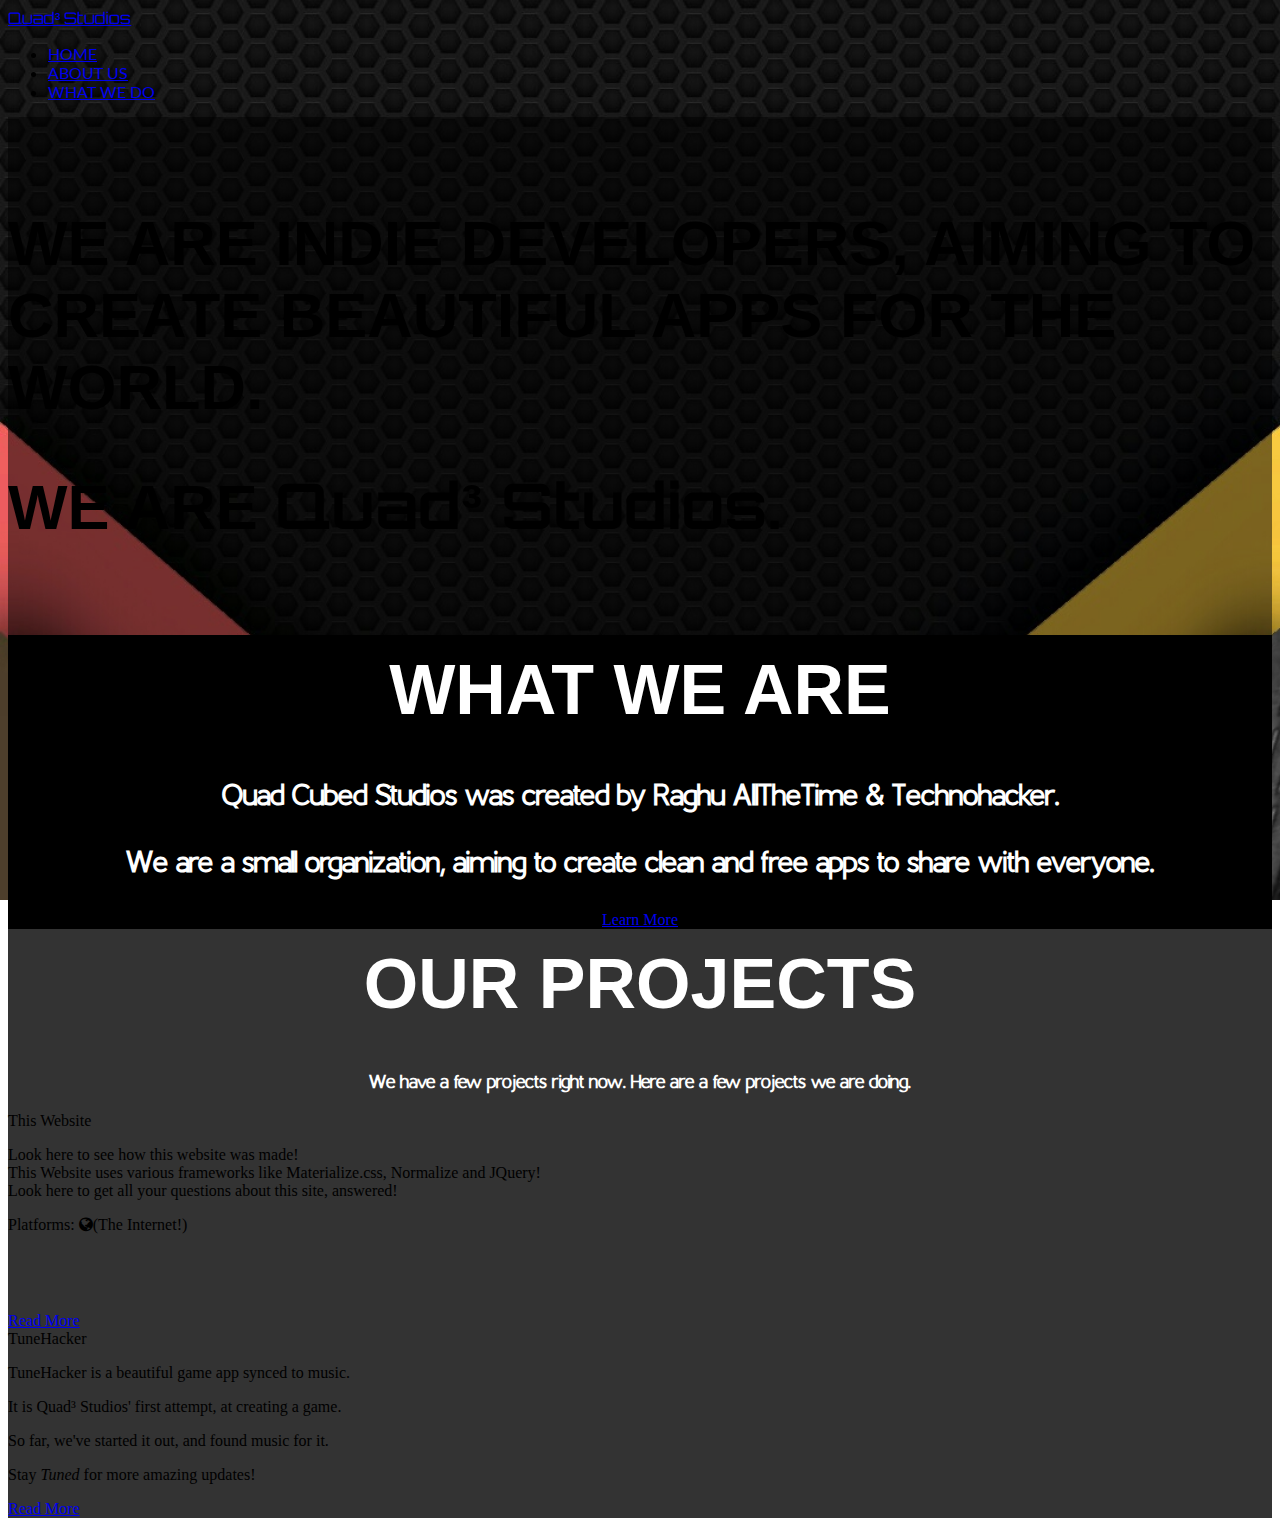
==== index.html @ 080ba484 "More Change to dark theme" ====
<!DOCTYPE html>
<html>
<head lang="en">
    <meta charset="UTF-8">
    <title>Quad³ Studios</title>

    <!-- Font Awesome Icons, for amazing icons, yeah. -->
    <link href="font/font-awesome-4.3.0/css/font-awesome.css" rel="stylesheet" type="text/css">

    <!-- Obviously, the most amazing of all JS Libraries, JQuery! (Ok Node.js is also good, but still..) -->
    <script src="js/jquery-1.11.3.js"></script>

    <!-- Materialize, one of the most amazing frameworks I've seen around. -->
    <!-- materializecss.org -->
    <link href="css/materialize.css" type="text/css" rel="stylesheet">
    <script src="js/materialize.js"></script>

    <!-- Google Web fonts -->
    <link href='http://fonts.googleapis.com/css?family=Orbitron:500' rel='stylesheet' type='text/css'>
    <link href='http://fonts.googleapis.com/css?family=Lato:400,700' rel='stylesheet' type='text/css'>

    <!-- Custom CSS (vanilla just 'cause) -->
    <link href="css/style.css" type="text/css" rel="stylesheet">
</head>
<body background="img/BodyBg.jpg">

<!-- Navbar for nice navigation -->
<div class="navbar-fixed">
    <nav class="grey darken-4">
        <div class="nav-wrapper">
            <a href="#" class="brand-logo center">Quad³ Studios</a>
            <ul id="nav-mobile" class="left hide-on-med-and-down">
                <li><a href="#">Home</a></li>
                <li><a href="#">About Us</a></li>
                <li><a href="#">What we do</a></li>
            </ul>
        </div>
    </nav>
</div>

<!-- Huge Jumbotron -->
<div class="jumbotron teal-text darken-2">
    <div class="container">
        <h1>WE ARE INDIE DEVELOPERS, AIMING TO CREATE BEAUTIFUL APPS FOR THE WORLD.</h1>
        <h1>WE ARE <span>Quad³ Studios.</span></h1>
    </div>
</div>

<!-- What we are -->
<div class="row what-we-are">
    <div class="container">
        <h1>WHAT WE ARE</h1>
        <h3>Quad Cubed Studios was created by Raghu AllTheTime & Technohacker.</h3>
        <h3>We are a small organization, aiming to create clean and free apps to share with everyone.</h3>
        <a class="waves-effect waves-light btn grey darken-4" role="button" href="#">Learn More</a>
    </div>
</div>

<div class="row projects">
    <h1>OUR PROJECTS</h1>
    <h3>We have a few projects right now. Here are a few projects we are doing.</h3>

    <div class="row">
        <div class="col s12 m4">
            <div class="card small grey darken-4">
                <div class="card-content white-text">
                    <span class="card-title">This Website</span>
                    <p>Look here to see how this website was made!<br>
                        This Website uses various frameworks like Materialize.css, Normalize and
                        JQuery!<br>
                        Look here to get all your questions about this site, answered!</p>
                    <p>Platforms: <i class="fa fa-globe"></i>(The Internet!)</p>
                </div>
                <div class="card-action">
                    <a href="#">Read More</a>
                </div>
            </div>
        </div>
        <div class="col s12 m4">
            <div class="card grey darken-4">
                <div class="card-content white-text">
                    <span class="card-title">TuneHacker</span>
                    <p>TuneHacker is a beautiful game app synced to music.</p>
                    <p>It is Quad³ Studios' first attempt, at creating a game.</p>
                    <p>So far, we've started it out, and found music for it.</p>
                    <p>Stay <i> Tuned </i> for more amazing updates!</p>
                </div>
                <div class="card-action">
                    <a href="#">Read More</a>
                </div>
            </div>
        </div>
    </div>
</div>
</body>
</html>
---- css/style.css ----
/*font-faces!!*/
@font-face {
    font-family: "Moon Bold";
    src: url("../font/Moon%20Bold.otf") format("opentype");
}

@font-face {
    font-family: "Moon Light";
    src: url("../font/Moon%20Light.otf") format("opentype");
}

@font-face {
    font-family: "Borg";
    src: url("../font/Borg.ttf") format("truetype");
}

@font-face {
    font-family: "Berlin";
    src: url("../font/Berlin.ttf") format("truetype");
}

@font-face {
    font-family: "Berlin Bold";
    src: url("../font/Berlin%20Bold.ttf") format("truetype");
}

@font-face {
    font-family: "Berlin Italic";
    src: url("../font/Berlin%20-%20Italic.ttf") format("truetype");
}

@font-face {
    font-family: "Berlin X Bold";
    src: url("../font/Berlin%20X-Bold.ttf") format("truetype");
}

body {
    background-image: url("../img/BodyBg.jpg");
    background-size: cover;
    -moz-background-size: cover;
    -o-background-size: cover;
    -webkit-background-size: cover;
    background-attachment: fixed;
}

.navbar {
    margin-bottom: 0px;
}

.navbar-brand {
    font-family: 'Orbitron', sans-serif;
}

.navbar li {
    text-transform: uppercase;
    font-family: 'Lato', sans-serif;
}

.what-we-are {
    background-color: rgb(0,0,0);
    -ms-filter:progid:DXImageTransform.Microsoft.gradient(startColorstr=#66000000,endColorstr=#66000000);/*IE fix */
    filter:progid:DXImageTransform.Microsoft.gradient(startColorstr=#66000000,endColorstr=#66000000);
    text-align: center;
    align-items: center;
    color: #fff;
    width: 100%;
    margin-bottom: 0px;
}

.what-we-are h1 {
    font-family: "Borg", sans-serif;
    font-size: 70px;
}

.what-we-are h3 {
    font-family: "Berlin", sans-serif;
    font-size: 30px;
}

.button {
    font-family: "Lato", sans-serif;
    font-size: 15px;
    text-transform: uppercase;
    display: block;
    -ms-filter:progid:DXImageTransform.Microsoft.gradient(startColorstr=#66ffffff,endColorstr=#66ffffff);/*IE fix */
    filter:progid:DXImageTransform.Microsoft.gradient(startColorstr=#66ffffff,endColorstr=#66ffffff);
    background-color: rgba(255,255,255,0.4);
    text-align: center;
    align-self: center;
    color: #000;
    border: 5px solid #000;
    border-radius: 10px;
    height: 50px;
    width: 15%;
    margin-left: 43%;
    margin-bottom: 2%;
    transition: all .2s cubic-bezier(.77, .4, .19, .52);
    -moz-transition: all .2s cubic-bezier(.77, .4, .19, .52);
    -webkit-transition: all .2s cubic-bezier(.77, .4, .19, .52);
    text-decoration: none;
    padding-top:10px;
}

.button:hover {
    -ms-filter:progid:DXImageTransform.Microsoft.gradient(startColorstr=#66ffffff,endColorstr=#66ffffff);/*IE fix */
    filter:progid:DXImageTransform.Microsoft.gradient(startColorstr=#66ffffff,endColorstr=#66ffffff);
    background-color: rgba(255,255,255,0.8);
    text-decoration: none;
    color: #000;
}

.button:focus {
    text-decoration: none;
    color: #000;
}

.navbar-brand img {
    width: 20px;
    height: 20px;
}

.projects {
    background-color: rgba(0, 0, 0, 0.8);
    -ms-filter:progid:DXImageTransform.Microsoft.gradient(startColorstr=#66ffffff,endColorstr=#66ffffff);/*IE fix */
    filter:progid:DXImageTransform.Microsoft.gradient(startColorstr=#66ffffff,endColorstr=#66ffffff);
}

.projects h1 {
    text-align: center;
    font-family: "Borg", sans-serif;
    font-size: 70px;
    color: white;
}

.projects h3, h4 {
    text-align: center;
    font-family: "Berlin", sans-serif;
    color: white;
}

.projects h2 {
    font-family: "Lato", sans-serif;
}

.card.small .card-content {
    height: 200px;
}

.jumbotron {
    padding: 30px 15px;
    margin-bottom: 30px;
    color: inherit;
    background-color: transparent;
}
.jumbotron h1,
.jumbotron .h1 {
    color: inherit;
}
.jumbotron p {
    margin-bottom: 15px;
    font-size: 21px;
    font-weight: 200;
}
.jumbotron > hr {
    border-top-color: #d5d5d5;
}
.container .jumbotron,
.container-fluid .jumbotron {
    border-radius: 6px;
}
.jumbotron .container {
    max-width: 100%;
}
@media screen and (min-width: 768px) {
    .jumbotron {
        padding: 48px 0;
    }
    .container .jumbotron,
    .container-fluid .jumbotron {
        padding-right: 60px;
        padding-left: 60px;
    }
    .jumbotron h1,
    .jumbotron .h1 {
        font-size: 63px;
    }
}

.jumbotron h1 {
    font-family: "Moon Light", sans-serif;
}

.jumbotron span{
    font-family: "Orbitron", sans-serif;
}
.jumbotron {
    background-color:rgba(0,0,0,.5);/* modern browser */
    width:100%;
    height: 100%;
    margin-top: 0px;
    margin-bottom: 0px;
}

.what-we-are h1 {
    margin-top: 0px;
    padding-top: 15px;
}

.projects h1 {
    margin-top: 0px;
    padding-top: 15px;
}

nav li {
    font-family: "Lato", sans-serif;
    text-transform: uppercase;
}

nav .brand-logo {
    font-family: "Orbitron", sans-serif;
}

.what-we-are .btn {
    margin-bottom: 20px;
}
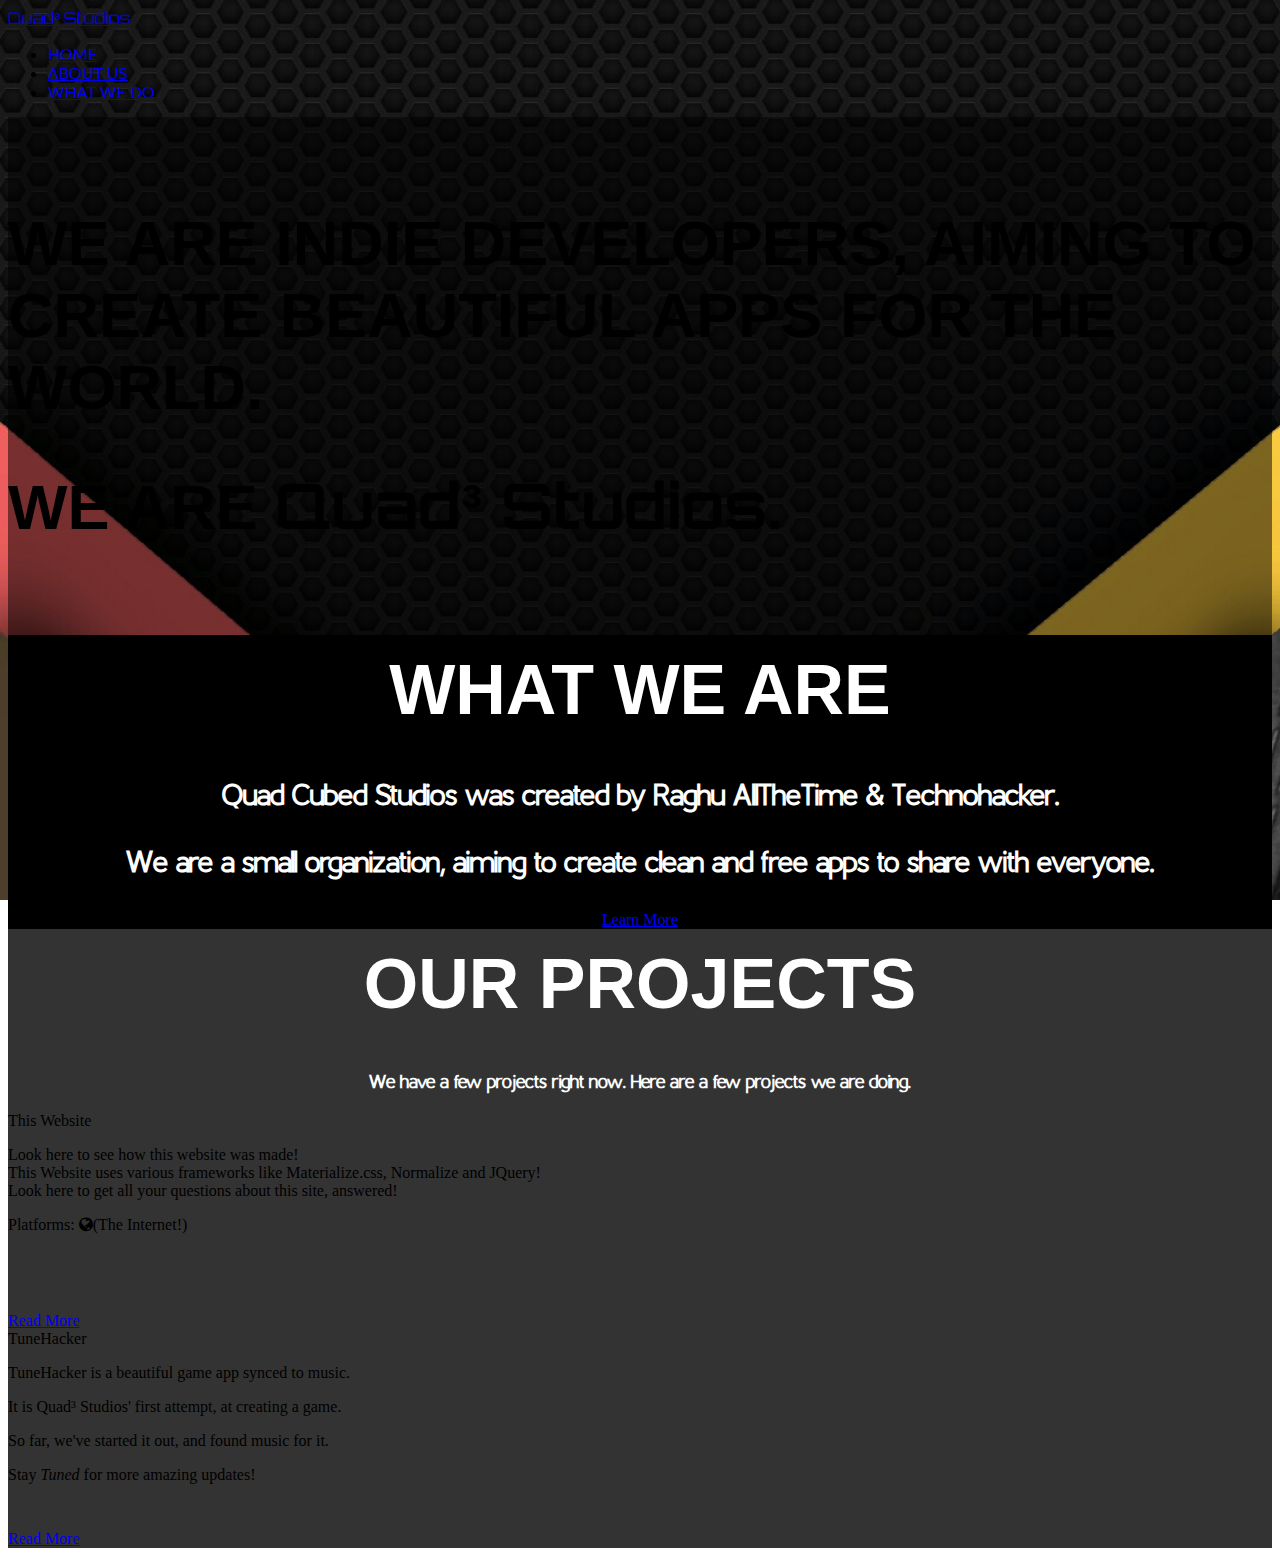
==== commit 4a2269aa: "Merge remote-tracking branch 'origin/master'" ====
--- a/index.html
+++ b/index.html
@@ -62,7 +62,7 @@
 
     <div class="row">
         <div class="col s12 m4">
-            <div class="card small grey darken-4">
+            <div class="card small indigo darken-3">
                 <div class="card-content white-text">
                     <span class="card-title">This Website</span>
                     <p>Look here to see how this website was made!<br>
@@ -72,12 +72,12 @@
                     <p>Platforms: <i class="fa fa-globe"></i>(The Internet!)</p>
                 </div>
                 <div class="card-action">
-                    <a href="#">Read More</a>
+                    <a href="#" class="teal-text text-lighten-2">Read More</a>
                 </div>
             </div>
         </div>
         <div class="col s12 m4">
-            <div class="card grey darken-4">
+            <div class="card small grey darken-4">
                 <div class="card-content white-text">
                     <span class="card-title">TuneHacker</span>
                     <p>TuneHacker is a beautiful game app synced to music.</p>
@@ -86,7 +86,7 @@
                     <p>Stay <i> Tuned </i> for more amazing updates!</p>
                 </div>
                 <div class="card-action">
-                    <a href="#">Read More</a>
+                    <a href="#" class="teal-text text-lighten-2">Read More</a>
                 </div>
             </div>
         </div>
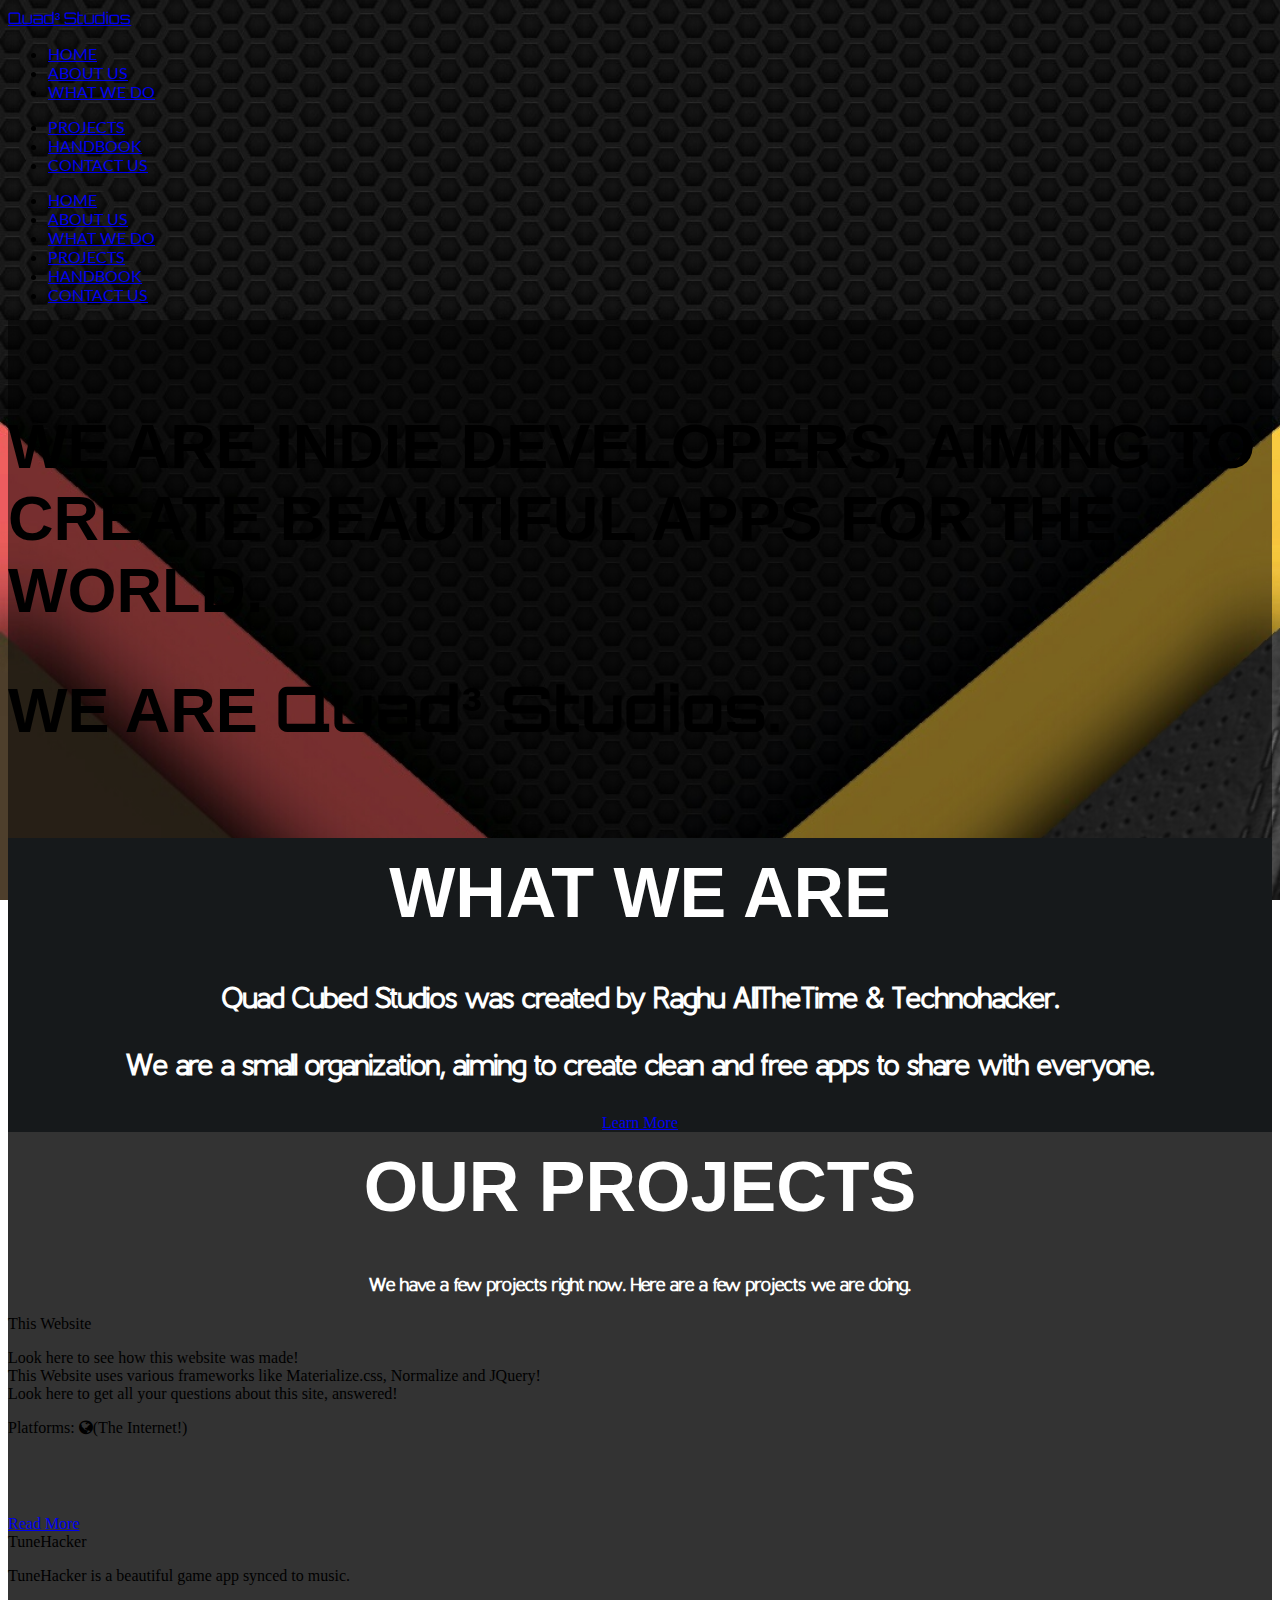
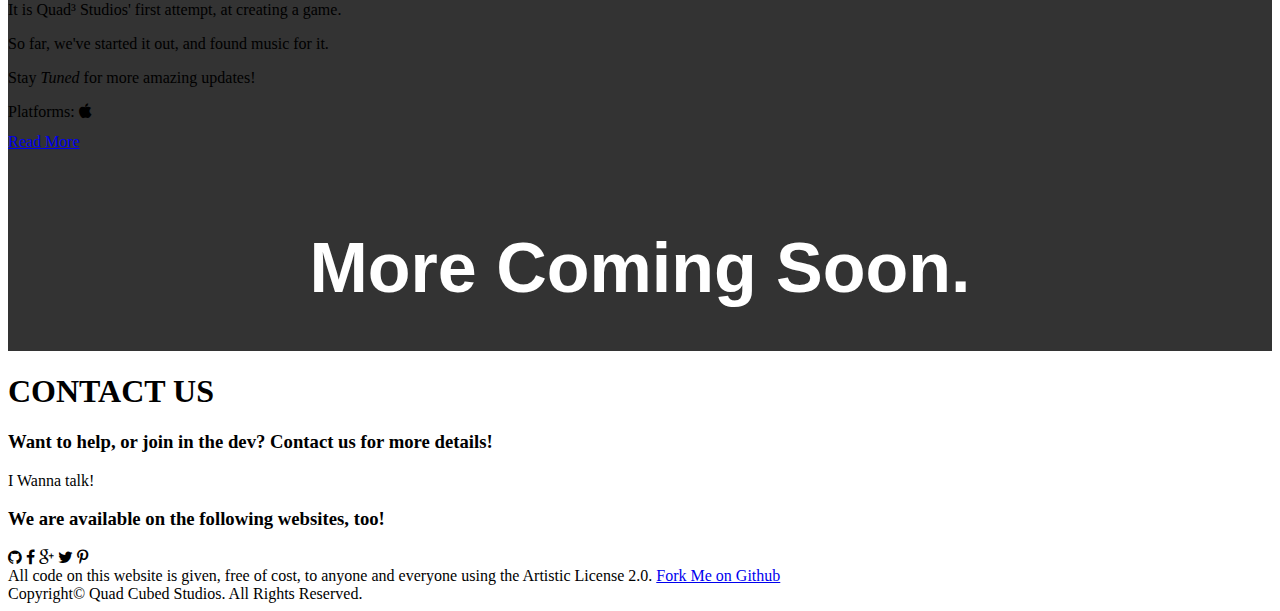
==== commit adfcef6e: "Fixed mobile navbar" ====
--- a/index.html
+++ b/index.html
@@ -2,6 +2,7 @@
 <html>
 <head lang="en">
     <meta charset="UTF-8">
+    <meta name="viewport" content="initial-scale=1">
     <title>Quad³ Studios</title>
 
     <!-- Font Awesome Icons, for amazing icons, yeah. -->
@@ -21,25 +22,44 @@
 
     <!-- Custom CSS (vanilla just 'cause) -->
     <link href="css/style.css" type="text/css" rel="stylesheet">
+
+    <!-- Custom JS -->
+    <script src="js/smoothscroll.js"></script>
+    <script src="js/index.js"></script>
 </head>
-<body background="img/BodyBg.jpg">
+<body>
 
 <!-- Navbar for nice navigation -->
 <div class="navbar-fixed">
     <nav class="grey darken-4">
         <div class="nav-wrapper">
             <a href="#" class="brand-logo center">Quad³ Studios</a>
-            <ul id="nav-mobile" class="left hide-on-med-and-down">
-                <li><a href="#">Home</a></li>
-                <li><a href="#">About Us</a></li>
+            <a href="#" data-activates="nav-mobile" class="button-collapse"><i
+                    class="mdi-navigation-menu"></i></a>
+            <ul class="left hide-on-med-and-down">
+                <li><a href="#home">Home</a></li>
+                <li><a href="#what-we-are">About Us</a></li>
                 <li><a href="#">What we do</a></li>
+            </ul>
+            <ul class="right hide-on-med-and-down">
+                <li><a href="#">Projects</a></li>
+                <li><a href="#">Handbook</a></li>
+                <li><a href="#">Contact Us</a></li>
+            </ul>
+            <ul class="side-nav black" id="nav-mobile">
+                <li><a href="#home" class="white-text">Home</a></li>
+                <li><a href="#what-we-are" class="white-text">About Us</a></li>
+                <li><a href="#" class="white-text">What we do</a></li>
+                <li><a href="#" class="white-text">Projects</a></li>
+                <li><a href="#" class="white-text">Handbook</a></li>
+                <li><a href="#" class="white-text">Contact Us</a></li>
             </ul>
         </div>
     </nav>
 </div>
 
 <!-- Huge Jumbotron -->
-<div class="jumbotron teal-text darken-2">
+<div class="jumbotron teal-text darken-2" id="home">
     <div class="container">
         <h1>WE ARE INDIE DEVELOPERS, AIMING TO CREATE BEAUTIFUL APPS FOR THE WORLD.</h1>
         <h1>WE ARE <span>Quad³ Studios.</span></h1>
@@ -47,7 +67,7 @@
 </div>
 
 <!-- What we are -->
-<div class="row what-we-are">
+<div class="row what-we-are" id="what-we-are">
     <div class="container">
         <h1>WHAT WE ARE</h1>
         <h3>Quad Cubed Studios was created by Raghu AllTheTime & Technohacker.</h3>
@@ -62,7 +82,7 @@
 
     <div class="row">
         <div class="col s12 m4">
-            <div class="card small indigo darken-3">
+            <div class="card small grey darken-4">
                 <div class="card-content white-text">
                     <span class="card-title">This Website</span>
                     <p>Look here to see how this website was made!<br>
@@ -77,20 +97,57 @@
             </div>
         </div>
         <div class="col s12 m4">
-            <div class="card small grey darken-4">
+        <div class="card small grey darken-4">
                 <div class="card-content white-text">
                     <span class="card-title">TuneHacker</span>
                     <p>TuneHacker is a beautiful game app synced to music.</p>
                     <p>It is Quad³ Studios' first attempt, at creating a game.</p>
                     <p>So far, we've started it out, and found music for it.</p>
                     <p>Stay <i> Tuned </i> for more amazing updates!</p>
+                    <p>Platforms: <i class="mdi-action-android"></i> <i class="fa fa-apple"></i> </p>
                 </div>
                 <div class="card-action">
                     <a href="#" class="teal-text text-lighten-2">Read More</a>
                 </div>
             </div>
         </div>
+        <div class="col s12 m4">
+            <div class="card small grey darken-4">
+                <div class="card-content white-text">
+                    <h1><i class="mdi-navigation-more-horiz"></i> </h1>
+                    <h1>More Coming Soon.</h1>
+                </div>
+            </div>
+        </div>
     </div>
 </div>
+
+<div class="row contact black grey-text text-lighten-1">
+    <div class="container">
+        <h1>CONTACT US</h1>
+        <h3>Want to help, or join in the dev? Contact us for more details!</h3>
+        <a class="waves-effect waves-light btn grey darken-2">I Wanna talk!</a>
+        <h3>We are available on the following websites, too!</h3>
+        <a class="waves-effect waves-circle waves-light btn-floating black"><i class="fa fa-github"></i></a>
+        <a class="waves-effect waves-circle waves-light btn-floating facebook-blue"><i class="fa fa-facebook"></i></a>
+        <a class="waves-effect waves-circle waves-light btn-floating red"><i class="fa fa-google-plus"></i></a>
+        <a class="waves-effect waves-circle waves-light btn-floating twitter-blue"><i class="fa fa-twitter"></i></a>
+        <a class="waves-effect waves-circle waves-light btn-floating red darken-1"><i class="fa fa-pinterest-p"></i></a>
+    </div>
+</div>
+<footer class="page-footer grey darken-4 white-text">
+    <div class="container">
+        <div class="row">
+            <div class="col l12 s12">
+                All code on this website is given, free of cost, to anyone and everyone using the Artistic License 2.0. <a href="https://github.com/quadcubedstudios/quadcubedstudios.github.io#fork-destination-box">Fork Me on Github</a>
+            </div>
+        </div>
+    </div>
+    <div class="footer-copyright black">
+        <div class="container">
+            Copyright© Quad Cubed Studios. All Rights Reserved.
+        </div>
+    </div>
+</footer>
 </body>
 </html>--- a/css/style.css
+++ b/css/style.css
@@ -57,7 +57,7 @@
 }
 
 .what-we-are {
-    background-color: rgb(0,0,0);
+    background-color: rgb(22,25,27);
     -ms-filter:progid:DXImageTransform.Microsoft.gradient(startColorstr=#66000000,endColorstr=#66000000);/*IE fix */
     filter:progid:DXImageTransform.Microsoft.gradient(startColorstr=#66000000,endColorstr=#66000000);
     text-align: center;
@@ -222,4 +222,4 @@
 
 .what-we-are .btn {
     margin-bottom: 20px;
-}
+}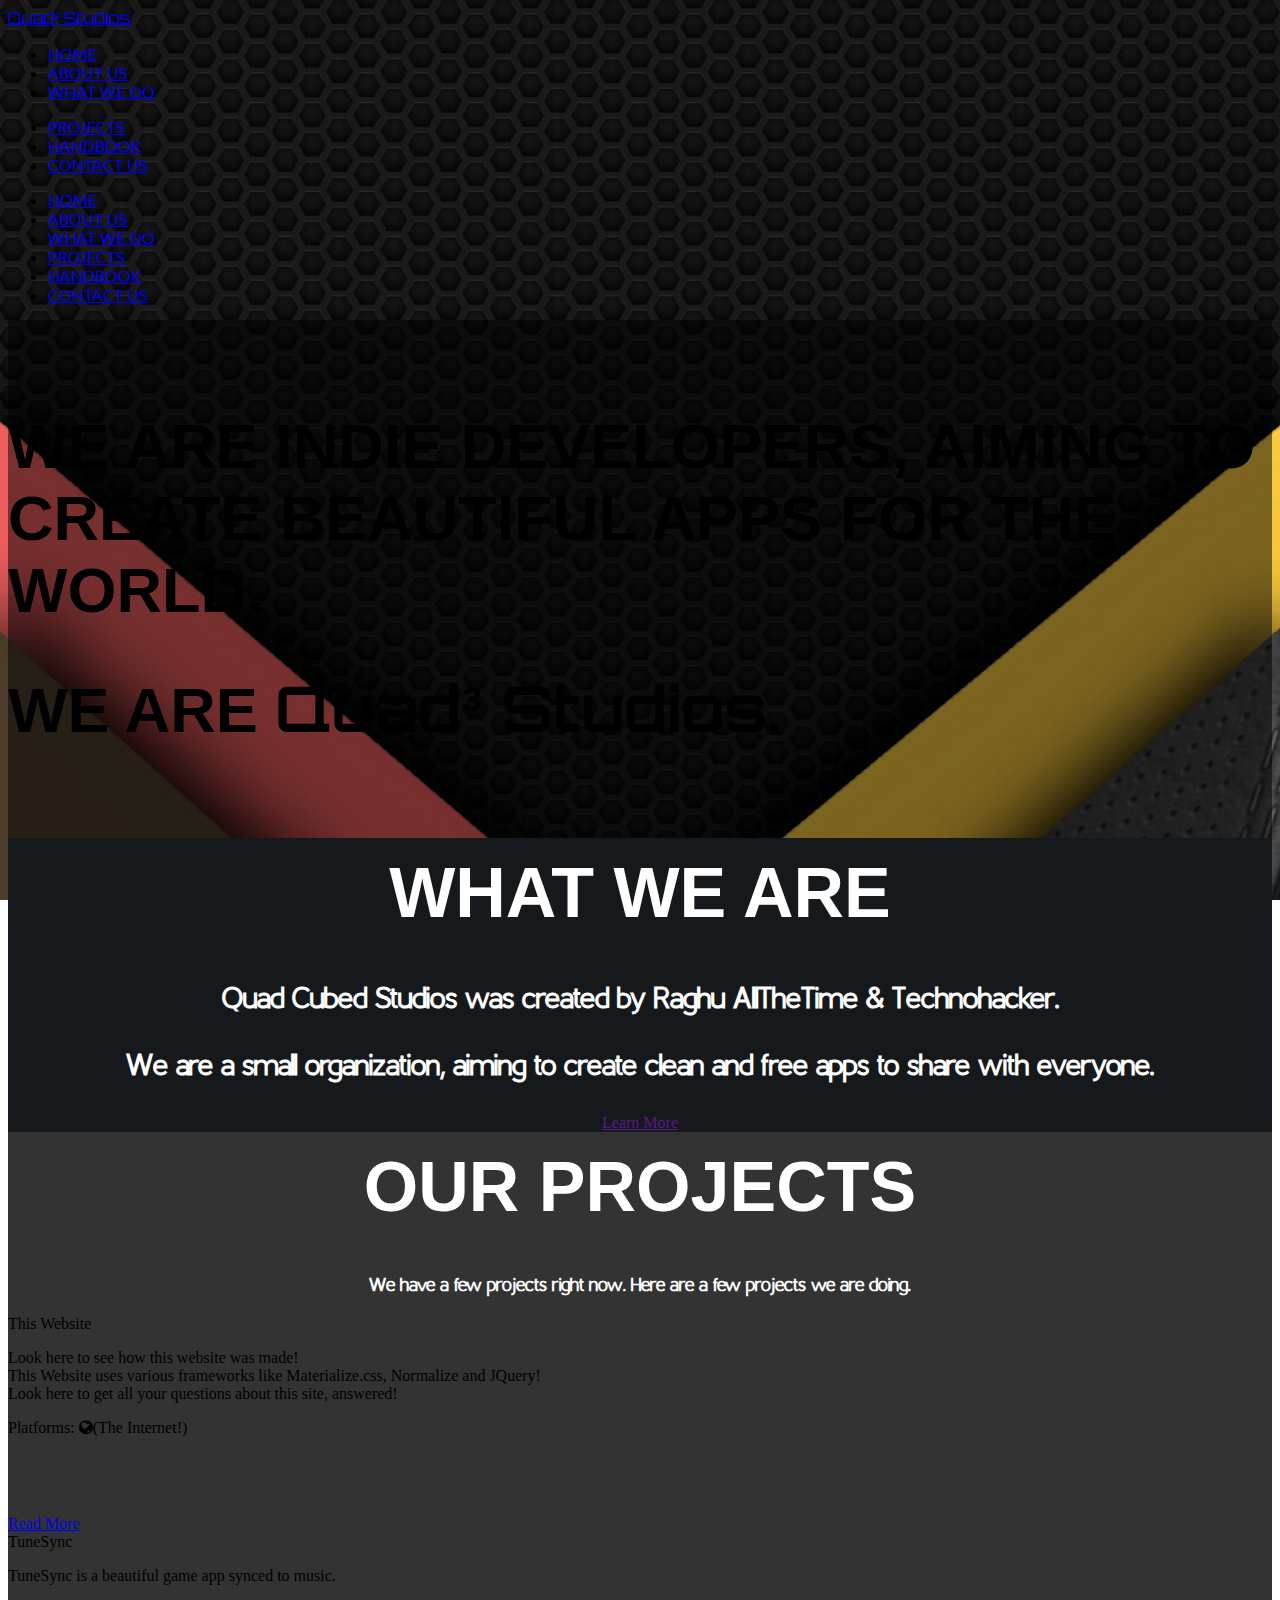
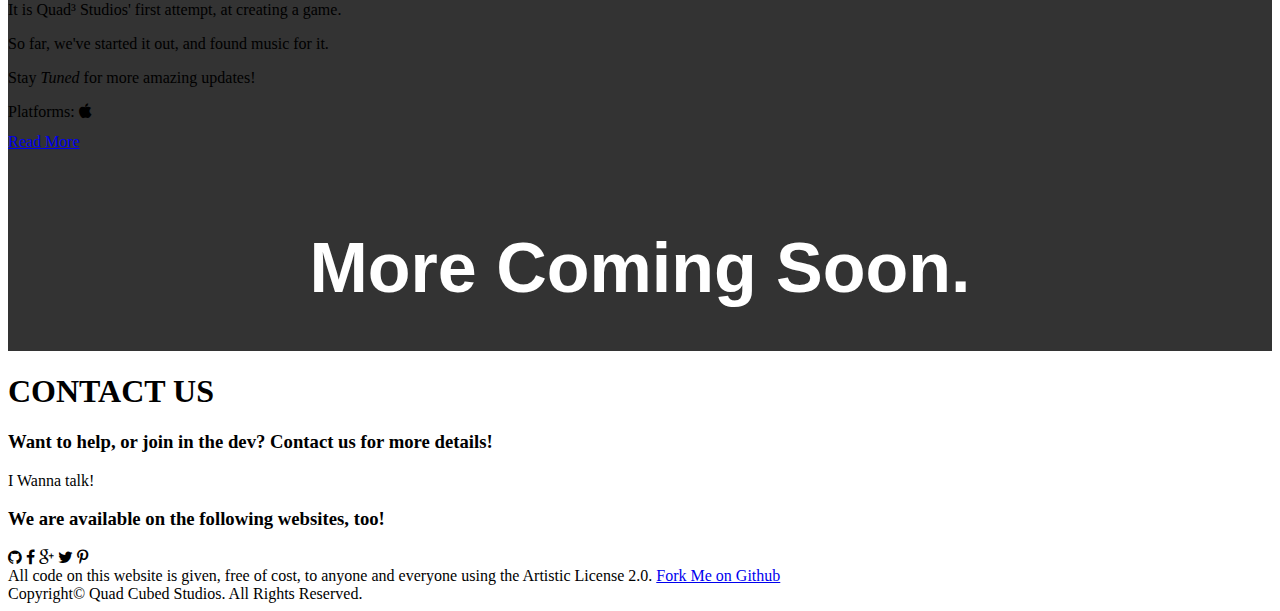
==== commit 0869b088: "Update index.html" ====
--- a/index.html
+++ b/index.html
@@ -31,7 +31,7 @@
 
 <!-- Navbar for nice navigation -->
 <div class="navbar-fixed">
-    <nav class="grey darken-4">
+    <nav class="orange darken-3">
         <div class="nav-wrapper">
             <a href="#" class="brand-logo center">Quad³ Studios</a>
             <a href="#" data-activates="nav-mobile" class="button-collapse"><i
@@ -47,19 +47,19 @@
                 <li><a href="#">Contact Us</a></li>
             </ul>
             <ul class="side-nav black" id="nav-mobile">
-                <li><a href="#home" class="white-text">Home</a></li>
-                <li><a href="#what-we-are" class="white-text">About Us</a></li>
-                <li><a href="#" class="white-text">What we do</a></li>
-                <li><a href="#" class="white-text">Projects</a></li>
-                <li><a href="#" class="white-text">Handbook</a></li>
-                <li><a href="#" class="white-text">Contact Us</a></li>
+                <li><a href="#home" class="grey-text">Home</a></li>
+                <li><a href="#what-we-are" class="grey-text">About Us</a></li>
+                <li><a href="#" class="grey-text">What we do</a></li>
+                <li><a href="#" class="grey-text">Projects</a></li>
+                <li><a href="#" class="grey-text">Handbook</a></li>
+                <li><a href="#" class="grey-text">Contact Us</a></li>
             </ul>
         </div>
     </nav>
 </div>
 
 <!-- Huge Jumbotron -->
-<div class="jumbotron teal-text darken-2" id="home">
+<div class="jumbotron grey-text text-lighten-2" id="home">
     <div class="container">
         <h1>WE ARE INDIE DEVELOPERS, AIMING TO CREATE BEAUTIFUL APPS FOR THE WORLD.</h1>
         <h1>WE ARE <span>Quad³ Studios.</span></h1>
@@ -67,12 +67,12 @@
 </div>
 
 <!-- What we are -->
-<div class="row what-we-are" id="what-we-are">
+<div class="row what-we-are orange darken-3" id="what-we-are">
     <div class="container">
         <h1>WHAT WE ARE</h1>
         <h3>Quad Cubed Studios was created by Raghu AllTheTime & Technohacker.</h3>
         <h3>We are a small organization, aiming to create clean and free apps to share with everyone.</h3>
-        <a class="waves-effect waves-light btn grey darken-4" role="button" href="#">Learn More</a>
+        <a class="waves-effect waves-light btn orange darken-4" role="button" href="">Learn More</a>
     </div>
 </div>
 
@@ -82,7 +82,7 @@
 
     <div class="row">
         <div class="col s12 m4">
-            <div class="card small grey darken-4">
+            <div class="card small orange darken-3">
                 <div class="card-content white-text">
                     <span class="card-title">This Website</span>
                     <p>Look here to see how this website was made!<br>
@@ -92,27 +92,29 @@
                     <p>Platforms: <i class="fa fa-globe"></i>(The Internet!)</p>
                 </div>
                 <div class="card-action">
-                    <a href="#" class="teal-text text-lighten-2">Read More</a>
+                    <a href="#" class="black-text">Read More</a>
                 </div>
             </div>
         </div>
         <div class="col s12 m4">
-        <div class="card small grey darken-4">
+            <div class="card small orange darken-3">
                 <div class="card-content white-text">
-                    <span class="card-title">TuneHacker</span>
-                    <p>TuneHacker is a beautiful game app synced to music.</p>
+                    <span class="card-title">TuneSync</span>
+
+                    <p>TuneSync is a beautiful game app synced to music.</p>
                     <p>It is Quad³ Studios' first attempt, at creating a game.</p>
                     <p>So far, we've started it out, and found music for it.</p>
                     <p>Stay <i> Tuned </i> for more amazing updates!</p>
                     <p>Platforms: <i class="mdi-action-android"></i> <i class="fa fa-apple"></i> </p>
                 </div>
                 <div class="card-action">
-                    <a href="#" class="teal-text text-lighten-2">Read More</a>
+                    <a href="http://quadcubedstudios.github.io/TuneSync" class="black-text">Read
+                        More</a>
                 </div>
             </div>
         </div>
         <div class="col s12 m4">
-            <div class="card small grey darken-4">
+            <div class="card small orange darken-3">
                 <div class="card-content white-text">
                     <h1><i class="mdi-navigation-more-horiz"></i> </h1>
                     <h1>More Coming Soon.</h1>
@@ -122,11 +124,11 @@
     </div>
 </div>
 
-<div class="row contact black grey-text text-lighten-1">
+<div class="row contact orange white-text darken-4">
     <div class="container">
         <h1>CONTACT US</h1>
         <h3>Want to help, or join in the dev? Contact us for more details!</h3>
-        <a class="waves-effect waves-light btn grey darken-2">I Wanna talk!</a>
+        <a class="waves-effect waves-light btn orange darken-2">I Wanna talk!</a>
         <h3>We are available on the following websites, too!</h3>
         <a class="waves-effect waves-circle waves-light btn-floating black"><i class="fa fa-github"></i></a>
         <a class="waves-effect waves-circle waves-light btn-floating facebook-blue"><i class="fa fa-facebook"></i></a>
@@ -135,19 +137,22 @@
         <a class="waves-effect waves-circle waves-light btn-floating red darken-1"><i class="fa fa-pinterest-p"></i></a>
     </div>
 </div>
-<footer class="page-footer grey darken-4 white-text">
+<footer class="page-footer orange darken-2">
     <div class="container">
         <div class="row">
             <div class="col l12 s12">
-                All code on this website is given, free of cost, to anyone and everyone using the Artistic License 2.0. <a href="https://github.com/quadcubedstudios/quadcubedstudios.github.io#fork-destination-box">Fork Me on Github</a>
+                All code on this website is given, free of cost, to anyone and everyone using the
+                Artistic License 2.0. <a
+                    href="https://github.com/quadcubedstudios/quadcubedstudios.github.io#fork-destination-box"
+                    class="indigo-text">Fork Me on Github</a>
             </div>
         </div>
     </div>
-    <div class="footer-copyright black">
+    <div class="footer-copyright orange">
         <div class="container">
             Copyright© Quad Cubed Studios. All Rights Reserved.
         </div>
     </div>
 </footer>
 </body>
-</html>+</html>
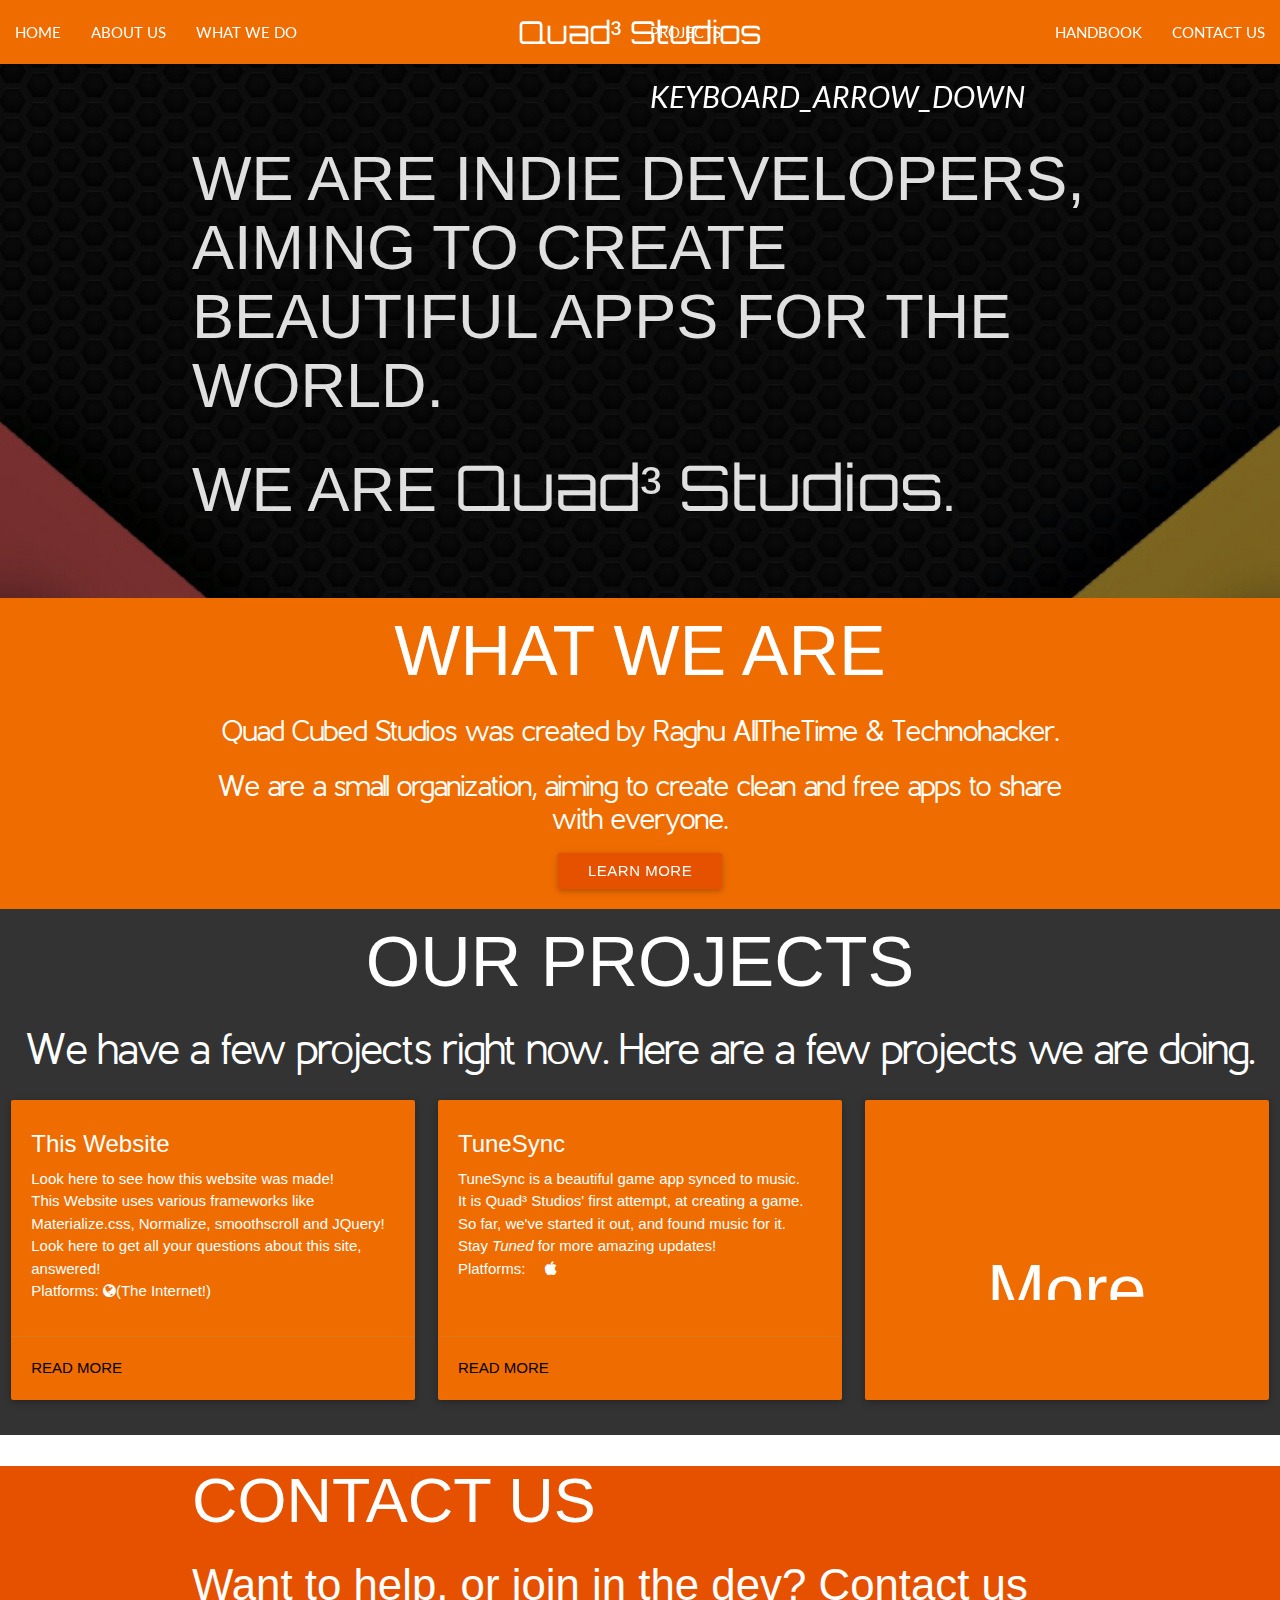
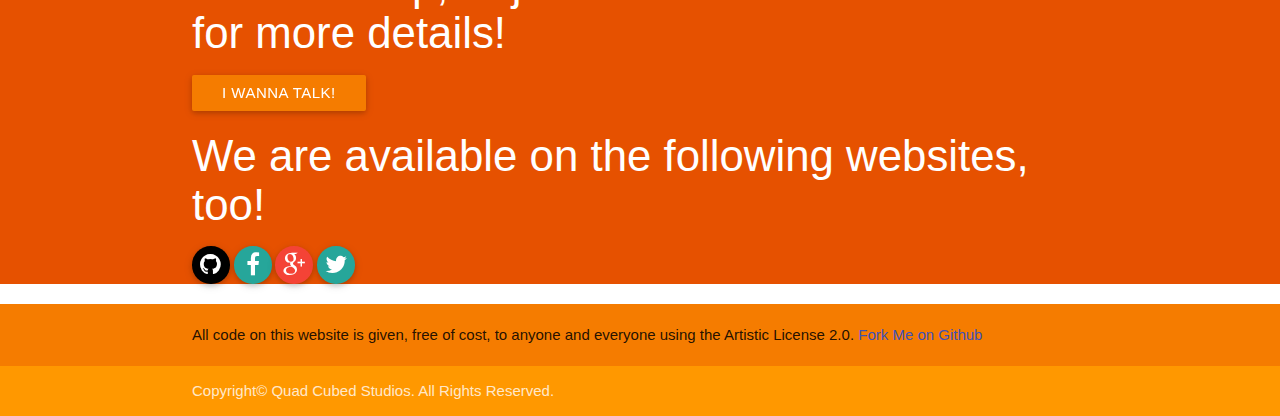
==== commit 1ebe1879: "Little Change" ====
--- a/index.html
+++ b/index.html
@@ -13,8 +13,8 @@
 
     <!-- Materialize, one of the most amazing frameworks I've seen around. -->
     <!-- materializecss.org -->
-    <link href="css/materialize.css" type="text/css" rel="stylesheet">
-    <script src="js/materialize.js"></script>
+    <link href="css/materialize.min.css" type="text/css" rel="stylesheet">
+    <script src="js/materialize.min.js"></script>
 
     <!-- Google Web fonts -->
     <link href='http://fonts.googleapis.com/css?family=Orbitron:500' rel='stylesheet' type='text/css'>
@@ -29,6 +29,13 @@
 </head>
 <body>
 
+<ul id="dropdown1" class="dropdown-content">
+    <li><a href="#!">TuneSync</a></li>
+    <li><a href="#!">This Website</a></li>
+    <li class="divider"></li>
+    <li class="grey-text"> <a href="#"> More Coming Soon!</a></li>
+</ul>
+
 <!-- Navbar for nice navigation -->
 <div class="navbar-fixed">
     <nav class="orange darken-3">
@@ -42,11 +49,11 @@
                 <li><a href="#">What we do</a></li>
             </ul>
             <ul class="right hide-on-med-and-down">
-                <li><a href="#">Projects</a></li>
+                <li><a class="dropdown-button" href="#" data-activates="dropdown1">Projects <i class="material-icons">keyboard_arrow_down</i> </a></li>
                 <li><a href="#">Handbook</a></li>
                 <li><a href="#">Contact Us</a></li>
             </ul>
-            <ul class="side-nav black" id="nav-mobile">
+            <ul class="side-nav orange darken-3" id="nav-mobile">
                 <li><a href="#home" class="grey-text">Home</a></li>
                 <li><a href="#what-we-are" class="grey-text">About Us</a></li>
                 <li><a href="#" class="grey-text">What we do</a></li>
@@ -86,7 +93,7 @@
                 <div class="card-content white-text">
                     <span class="card-title">This Website</span>
                     <p>Look here to see how this website was made!<br>
-                        This Website uses various frameworks like Materialize.css, Normalize and
+                        This Website uses various frameworks like Materialize.css, Normalize, smoothscroll and
                         JQuery!<br>
                         Look here to get all your questions about this site, answered!</p>
                     <p>Platforms: <i class="fa fa-globe"></i>(The Internet!)</p>
@@ -130,11 +137,10 @@
         <h3>Want to help, or join in the dev? Contact us for more details!</h3>
         <a class="waves-effect waves-light btn orange darken-2">I Wanna talk!</a>
         <h3>We are available on the following websites, too!</h3>
-        <a class="waves-effect waves-circle waves-light btn-floating black"><i class="fa fa-github"></i></a>
-        <a class="waves-effect waves-circle waves-light btn-floating facebook-blue"><i class="fa fa-facebook"></i></a>
-        <a class="waves-effect waves-circle waves-light btn-floating red"><i class="fa fa-google-plus"></i></a>
+        <a class="waves-effect waves-circle waves-light btn-floating black" href="https://github.com/QuadCubedStudios"><i class="fa fa-github"></i></a>
+        <a class="waves-effect waves-circle waves-light btn-floating facebook-blue" href="https://www.facebook.com/pages/Quad%C2%B3-Studios/408547402685749"><i class="fa fa-facebook"></i></a>
+        <a class="waves-effect waves-circle waves-light btn-floating red" href="https://plus.google.com/u/0/b/110784369087262717737/110784369087262717737/about"><i class="fa fa-google-plus"></i></a>
         <a class="waves-effect waves-circle waves-light btn-floating twitter-blue"><i class="fa fa-twitter"></i></a>
-        <a class="waves-effect waves-circle waves-light btn-floating red darken-1"><i class="fa fa-pinterest-p"></i></a>
     </div>
 </div>
 <footer class="page-footer orange darken-2">
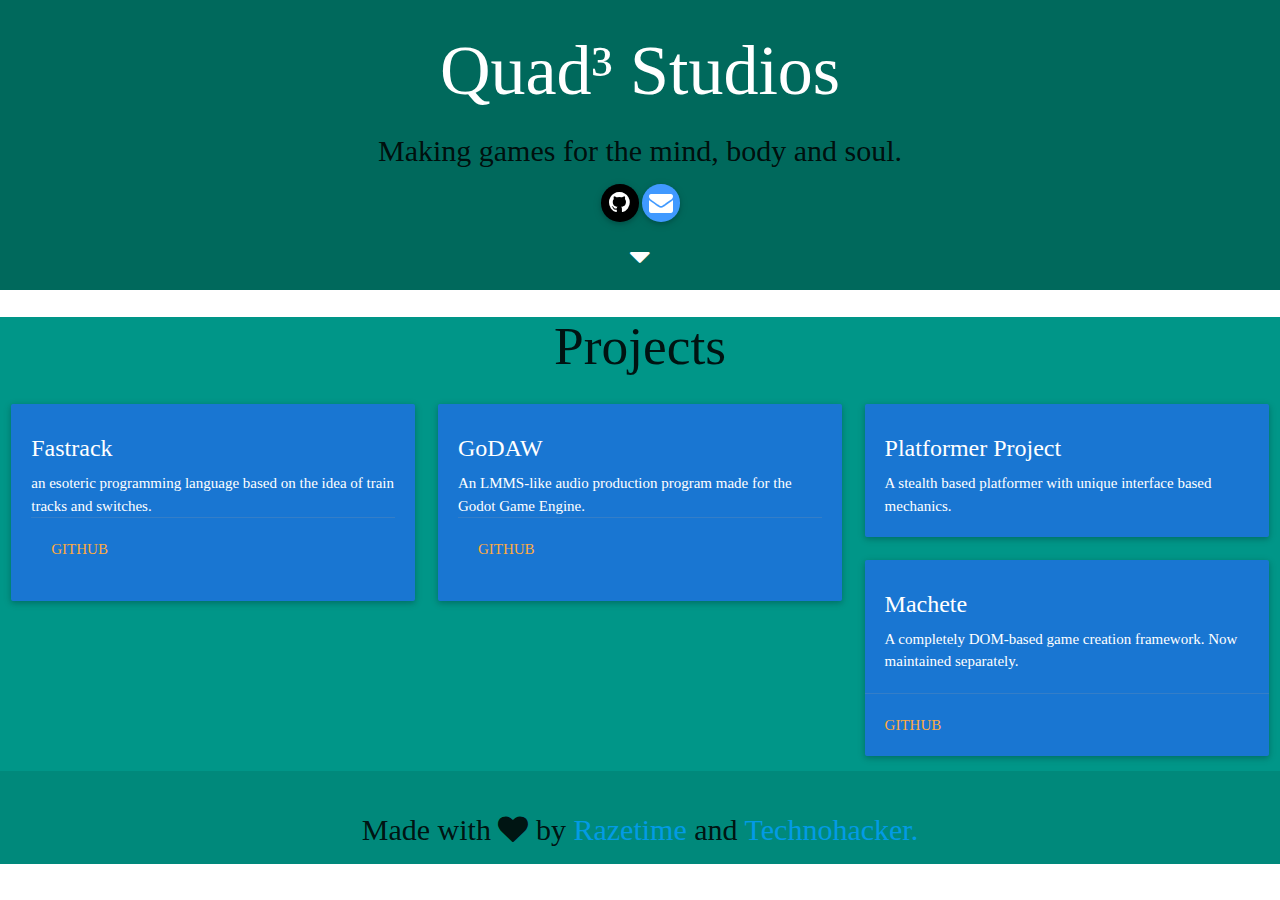
==== commit 731a34ed: "Add newer projects" ====
--- a/index.html
+++ b/index.html
@@ -5,22 +5,19 @@
     <meta name="viewport" content="initial-scale=1">
     <title>Quad³ Studios</title>
 
-    <!-- Font Awesome Icons, for amazing icons, yeah. -->
+    <!-- Font Awesome Icons-->
     <link href="font/font-awesome-4.3.0/css/font-awesome.css" rel="stylesheet" type="text/css">
 
-    <!-- Obviously, the most amazing of all JS Libraries, JQuery! (Ok Node.js is also good, but still..) -->
+    <!-- Write Less, Do More.-->
     <script src="js/jquery-1.11.3.js"></script>
 
-    <!-- Materialize, one of the most amazing frameworks I've seen around. -->
     <!-- materializecss.org -->
     <link href="css/materialize.min.css" type="text/css" rel="stylesheet">
     <script src="js/materialize.min.js"></script>
 
     <!-- Google Web fonts -->
-    <link href='http://fonts.googleapis.com/css?family=Orbitron:500' rel='stylesheet' type='text/css'>
-    <link href='http://fonts.googleapis.com/css?family=Lato:400,700' rel='stylesheet' type='text/css'>
-
-    <!-- Custom CSS (vanilla just 'cause) -->
+    <link href="https://fonts.googleapis.com/css2?family=Lato&display=swap" rel="stylesheet">
+    <!-- Custom CSS  -->
     <link href="css/style.css" type="text/css" rel="stylesheet">
 
     <!-- Custom JS -->
@@ -28,19 +25,18 @@
     <script src="js/index.js"></script>
 </head>
 <body>
-
+<!--
 <ul id="dropdown1" class="dropdown-content">
-    <li><a href="#!">TuneSync</a></li>
-    <li><a href="#!">This Website</a></li>
+    <li><a href="index.html">This Website</a></li>
     <li class="divider"></li>
-    <li class="grey-text"> <a href="#"> More Coming Soon!</a></li>
-</ul>
-
-<!-- Navbar for nice navigation -->
+    <li><a href="MultiScreenPong">Multi Screen Pong</a></li>
+</ul>-->
+
+<!-- Navbar
 <div class="navbar-fixed">
     <nav class="orange darken-3">
         <div class="nav-wrapper">
-            <a href="#" class="brand-logo center">Quad³ Studios</a>
+            <a href="index.html" class="brand-logo center">Quad³ Studios</a>
             <a href="#" data-activates="nav-mobile" class="button-collapse"><i
                     class="mdi-navigation-menu"></i></a>
             <ul class="left hide-on-med-and-down">
@@ -49,116 +45,194 @@
                 <li><a href="#">What we do</a></li>
             </ul>
             <ul class="right hide-on-med-and-down">
-                <li><a class="dropdown-button" href="#" data-activates="dropdown1">Projects <i class="material-icons">keyboard_arrow_down</i> </a></li>
-                <li><a href="#">Handbook</a></li>
-                <li><a href="#">Contact Us</a></li>
+                <li><a class="dropdown-button" href="#" data-activates="dropdown1">Projects
+                    &#9207; </a></li>
+                <li><a href="#!">Contact Us</a></li>
             </ul>
             <ul class="side-nav orange darken-3" id="nav-mobile">
                 <li><a href="#home" class="grey-text">Home</a></li>
                 <li><a href="#what-we-are" class="grey-text">About Us</a></li>
                 <li><a href="#" class="grey-text">What we do</a></li>
                 <li><a href="#" class="grey-text">Projects</a></li>
-                <li><a href="#" class="grey-text">Handbook</a></li>
                 <li><a href="#" class="grey-text">Contact Us</a></li>
             </ul>
         </div>
     </nav>
 </div>
-
-<!-- Huge Jumbotron -->
-<div class="jumbotron grey-text text-lighten-2" id="home">
-    <div class="container">
-        <h1>WE ARE INDIE DEVELOPERS, AIMING TO CREATE BEAUTIFUL APPS FOR THE WORLD.</h1>
-        <h1>WE ARE <span>Quad³ Studios.</span></h1>
-    </div>
-</div>
-
-<!-- What we are -->
-<div class="row what-we-are orange darken-3" id="what-we-are">
-    <div class="container">
-        <h1>WHAT WE ARE</h1>
-        <h3>Quad Cubed Studios was created by Raghu AllTheTime & Technohacker.</h3>
-        <h3>We are a small organization, aiming to create clean and free apps to share with everyone.</h3>
-        <a class="waves-effect waves-light btn orange darken-4" role="button" href="">Learn More</a>
-    </div>
-</div>
-
-<div class="row projects">
-    <h1>OUR PROJECTS</h1>
-    <h3>We have a few projects right now. Here are a few projects we are doing.</h3>
-
+-->
+<!-- Jumbotron -->
+<div class="main teal darken-3">
+    <div class="row ">
+        <div class="col s12">
+            <div class="container">
+                <h1>Quad³ Studios</h1>
+                <div class="center"><h3>Making games for the mind, body and soul.</h3></div>
+                <div class="center">
+                    <div class="row">
+                        <div class="col s12">
+                            <div class="container">
+                               <div class="center">
+                                <a class="waves-effect waves-circle waves-light btn-floating black" href="https://github.com/QuadCubedStudios"><i class="fa fa-github"></i></a>
+                                <span class="spacer"></span>
+                                <a class="waves-effect waves-circle waves-light btn-floating twitter-blue" href="img/phoenix.png"><i class="fa fa-envelope"></i></a>
+                               </div>
+                            </div>
+                        </div>
+                    </div>
+                </div>
+                <div class="center"><a href="#body">
+                       <div class="row"></div>
+                        <h4><span class="fa fa-caret-down white-text"></span></h4>
+                    </a></div>
+            </div>
+        </div>
+
+    </div>
+
+</div>
+<div class="body teal" id="body">
+   <div class="center">
+            <h2 class="title">Projects</h2>
+    </div>
+    <div class="row offset">
+        <div class="col s12 m4">
+            <div class="card blue darken-2">
+                <div class="card-content white-text">
+                    <span class="card-title">Fastrack</span>
+                    <p>an esoteric programming language based on the idea of train tracks and switches.</p>
+                    <div class="card-action">
+                        <a href="https://github.com/QuadCubedStudios/fastrack">Github</a>
+                    </div>
+                </div>
+            </div>
+        </div>
+        <div class="col s12 m4">
+            <div class="card blue darken-2">
+                <div class="card-content white-text">
+                    <span class="card-title">GoDAW</span>
+                    <p>An LMMS-like audio production program made for the Godot Game Engine.</p>
+                    <div class="card-action">
+                        <a href="https://github.com/QuadCubedStudios/GoDAW">Github</a>
+                    </div>
+                </div>
+            </div>
+        </div>
+        <div class="col s12 m4">
+          <div class="card blue darken-2">
+            <div class="card-content white-text">
+              <span class="card-title">Platformer Project</span>
+              <p>A stealth based platformer with unique interface based mechanics.</p>
+            </div>
+          </div>
+        </div>
+        <div class="col s12 m4">
+          <div class="card blue darken-2">
+            <div class="card-content white-text">
+              <span class="card-title">Machete</span>
+              <p>A completely DOM-based game creation framework. Now maintained separately.</p>
+            </div>
+            <div class="card-action"><a href="https://github.com/Technohacker/machete">Github</a></div>
+          </div>
+        </div>
+    </div>
+
+</div>
+<footer class="page-footer teal darken-1">
+    <div class="row teal darken-1">
+        <div class="col s12">
+           <div class="center">
+               <h3>Made with <span class="fa fa-heart"></span> by <a href="http://razetime.github.io">Razetime</a> and <a href="http://technohackerblog.blogspot.com">Technohacker.</a></h3>
+
+           </div>
+        </div>
+    </div>
+</footer>
+
+<!--
+<!-- What we are
+<div class="what-we-are orange darken-3" id="what-we-are">
     <div class="row">
-        <div class="col s12 m4">
-            <div class="card small orange darken-3">
-                <div class="card-content white-text">
-                    <span class="card-title">This Website</span>
-                    <p>Look here to see how this website was made!<br>
-                        This Website uses various frameworks like Materialize.css, Normalize, smoothscroll and
-                        JQuery!<br>
-                        Look here to get all your questions about this site, answered!</p>
-                    <p>Platforms: <i class="fa fa-globe"></i>(The Internet!)</p>
-                </div>
-                <div class="card-action">
-                    <a href="#" class="black-text">Read More</a>
-                </div>
-            </div>
-        </div>
-        <div class="col s12 m4">
-            <div class="card small orange darken-3">
-                <div class="card-content white-text">
-                    <span class="card-title">TuneSync</span>
-
-                    <p>TuneSync is a beautiful game app synced to music.</p>
-                    <p>It is Quad³ Studios' first attempt, at creating a game.</p>
-                    <p>So far, we've started it out, and found music for it.</p>
-                    <p>Stay <i> Tuned </i> for more amazing updates!</p>
-                    <p>Platforms: <i class="mdi-action-android"></i> <i class="fa fa-apple"></i> </p>
-                </div>
-                <div class="card-action">
-                    <a href="http://quadcubedstudios.github.io/TuneSync" class="black-text">Read
-                        More</a>
-                </div>
-            </div>
-        </div>
-        <div class="col s12 m4">
-            <div class="card small orange darken-3">
-                <div class="card-content white-text">
-                    <h1><i class="mdi-navigation-more-horiz"></i> </h1>
-                    <h1>More Coming Soon.</h1>
-                </div>
-            </div>
-        </div>
-    </div>
-</div>
-
-<div class="row contact orange white-text darken-4">
-    <div class="container">
-        <h1>CONTACT US</h1>
-        <h3>Want to help, or join in the dev? Contact us for more details!</h3>
-        <a class="waves-effect waves-light btn orange darken-2">I Wanna talk!</a>
-        <h3>We are available on the following websites, too!</h3>
-        <a class="waves-effect waves-circle waves-light btn-floating black" href="https://github.com/QuadCubedStudios"><i class="fa fa-github"></i></a>
-        <a class="waves-effect waves-circle waves-light btn-floating facebook-blue" href="https://www.facebook.com/pages/Quad%C2%B3-Studios/408547402685749"><i class="fa fa-facebook"></i></a>
-        <a class="waves-effect waves-circle waves-light btn-floating red" href="https://plus.google.com/u/0/b/110784369087262717737/110784369087262717737/about"><i class="fa fa-google-plus"></i></a>
-        <a class="waves-effect waves-circle waves-light btn-floating twitter-blue"><i class="fa fa-twitter"></i></a>
-    </div>
-</div>
+        <div class="col s12">
+            <div class="container">
+                <h2>About Us</h2>
+                <h5>Quad Cubed Studios was created by Razetime & Technohacker.</h5>
+                <h5>We are a small</h5>
+                <a class="waves-effect waves-light btn orange darken-4" role="button" href="">Learn More</a>
+            </div>
+        </div>
+    </div>
+</div>
+
+<div class="projects">
+    <div class="row">
+        <div class="col s12">
+            <div class="container">
+                <h2>OUR PROJECTS</h2>
+                <h5>We have a few projects right now. Here are a few projects we are doing.</h5>
+
+                <div class="row">
+                    <div class="col s12 m4">
+                        <div class="card small orange darken-3">
+                            <div class="card-content white-text">
+                                <span class="card-title">This Website</span>
+                                <p>This website is a simple HTML webpage, hosted on Github Pages.</p>
+                                <p>It uses the Materialize Framework, which is based on the material design guidelines.</p>
+
+                                <p>Platforms: <i class="fa fa-globe"></i>(The Internet!)</p>
+                            </div>
+                            <div class="card-action">
+                                <a href="quadcubedstudios.github.io" class="black-text">Read More</a>
+                            </div>
+                        </div>
+                    </div>
+                    <div class="col s12 m4">
+                        <div class="card small orange darken-3">
+                            <div class="card-content white-text">
+                                <span class="card-title">Multi Screen Pong</span>
+                                <p>Multi Screen Pong is a game across two screens.</p>
+                                <p>It allows users to play the game PONG, across two screens.</p>
+                                <p>It is currently in dev, and will be finished soon!</p>
+                            </div>
+                            <div class="card-action">
+                                <a href="MultiScreenPong" class="black-text">Read
+                                    More</a>
+                            </div>
+                        </div>
+                    </div>
+                </div>
+            </div>
+        </div>
+    </div>
+</div>
+
+<div class="contact orange white-text darken-4">
+    <div class="row">
+        <div class="col s12">
+            <div class="container">
+                <h2 class="center">CONTACT US</h2>
+                <h5 class="center">Want to help, or join in the dev? Contact us for more details!</h5>
+                <div class="center">
+                    <a class="waves-effect waves-light btn orange darken-2">I Wanna talk!</a>
+                </div>
+                <h5 class="center">We are available on the following websites, too!</h5>
+                <div class="center">
+                    <a class="waves-effect waves-circle waves-light btn-floating black" href="https://github.com/QuadCubedStudios"><i class="fa fa-github"></i></a>
+                    <a class="waves-effect waves-circle waves-light btn-floating facebook-blue" href="https://www.facebook.com/pages/Quad%C2%B3-Studios/408547402685749"><i class="fa fa-facebook"></i></a>
+                    <a class="waves-effect waves-circle waves-light btn-floating red" href="https://plus.google.com/u/0/b/110784369087262717737/110784369087262717737/about"><i class="fa fa-google-plus"></i></a>
+                    <a class="waves-effect waves-circle waves-light btn-floating twitter-blue"><i class="fa fa-twitter"></i></a>
+                </div>
+            </div>
+        </div>
+    </div>
+</div>
+-->
+<!--
 <footer class="page-footer orange darken-2">
-    <div class="container">
-        <div class="row">
-            <div class="col l12 s12">
-                All code on this website is given, free of cost, to anyone and everyone using the
-                Artistic License 2.0. <a
-                    href="https://github.com/quadcubedstudios/quadcubedstudios.github.io#fork-destination-box"
-                    class="indigo-text">Fork Me on Github</a>
-            </div>
-        </div>
-    </div>
     <div class="footer-copyright orange">
         <div class="container">
-            Copyright© Quad Cubed Studios. All Rights Reserved.
-        </div>
-    </div>
-</footer>
+            © Quad Cubed Studios. Licensed under Artistic license 2.0.
+        </div>
+    </div>
+</footer>-->
 </body>
 </html>
--- a/css/style.css
+++ b/css/style.css
@@ -1,8 +1,38 @@
 /*font-faces!!*/
-@font-face {
+/*@font-face {
     font-family: "Moon Bold";
     src: url("../font/Moon%20Bold.otf") format("opentype");
-}
+}*/
+
+/*@font-face {
+    font-family: "Borg";
+    src: url("../font/Borg.ttf") format("truetype");
+}*/
+
+/*@font-face {
+    font-family: "Berlin";
+    src: url("../font/Berlin.ttf") format("truetype");
+}*/
+
+/*@font-face {
+    font-family: "Berlin Bold";
+    src: url("../font/Berlin%20Bold.ttf") format("truetype");
+}*/
+
+/*@font-face {
+    font-family: "Berlin Italic";
+    src: url("../font/Berlin%20-%20Italic.ttf") format("truetype");
+}*/
+
+/*@font-face {
+    font-family: "Berlin X Bold";
+    src: url("../font/Berlin%20X-Bold.ttf") format("truetype");
+}*/
+
+/*@font-face {
+    font-family: "Bariol";
+    src: url("../font/`Bariol`_Regular/Bariol_Regular.otf") format("truetype");
+}*/
 
 @font-face {
     font-family: "Moon Light";
@@ -10,37 +40,26 @@
 }
 
 @font-face {
-    font-family: "Borg";
-    src: url("../font/Borg.ttf") format("truetype");
+    font-family: "Quicksand";
+    src:url("../font/Quicksand/Quicksand-Regular.otf");
 }
 
 @font-face {
-    font-family: "Berlin";
-    src: url("../font/Berlin.ttf") format("truetype");
+    font-family: "Quicksand Bold";
+    src:url("../font/Quicksand/Quicksand-Bold.otf");
 }
 
-@font-face {
-    font-family: "Berlin Bold";
-    src: url("../font/Berlin%20Bold.ttf") format("truetype");
+.row {
+    margin-bottom: 0;
 }
 
-@font-face {
-    font-family: "Berlin Italic";
-    src: url("../font/Berlin%20-%20Italic.ttf") format("truetype");
+body, html {
+    height: 100%;
+    width: 100%;
 }
 
-@font-face {
-    font-family: "Berlin X Bold";
-    src: url("../font/Berlin%20X-Bold.ttf") format("truetype");
-}
-
-body {
-    background-image: url("../img/BodyBg.jpg");
-    background-size: cover;
-    -moz-background-size: cover;
-    -o-background-size: cover;
-    -webkit-background-size: cover;
-    background-attachment: fixed;
+* {
+    font-family: "Quicksand";
 }
 
 .navbar {
@@ -51,67 +70,18 @@
     font-family: 'Orbitron', sans-serif;
 }
 
-.navbar li {
-    text-transform: uppercase;
-    font-family: 'Lato', sans-serif;
-}
-
 .what-we-are {
-    background-color: rgb(22,25,27);
+    //background-color: rgb(22,25,27);
     -ms-filter:progid:DXImageTransform.Microsoft.gradient(startColorstr=#66000000,endColorstr=#66000000);/*IE fix */
     filter:progid:DXImageTransform.Microsoft.gradient(startColorstr=#66000000,endColorstr=#66000000);
     text-align: center;
-    align-items: center;
+    -webkit-box-align: center;
+    -webkit-align-items: center;
+        -ms-flex-align: center;
+            align-items: center;
     color: #fff;
     width: 100%;
     margin-bottom: 0px;
-}
-
-.what-we-are h1 {
-    font-family: "Borg", sans-serif;
-    font-size: 70px;
-}
-
-.what-we-are h3 {
-    font-family: "Berlin", sans-serif;
-    font-size: 30px;
-}
-
-.button {
-    font-family: "Lato", sans-serif;
-    font-size: 15px;
-    text-transform: uppercase;
-    display: block;
-    -ms-filter:progid:DXImageTransform.Microsoft.gradient(startColorstr=#66ffffff,endColorstr=#66ffffff);/*IE fix */
-    filter:progid:DXImageTransform.Microsoft.gradient(startColorstr=#66ffffff,endColorstr=#66ffffff);
-    background-color: rgba(255,255,255,0.4);
-    text-align: center;
-    align-self: center;
-    color: #000;
-    border: 5px solid #000;
-    border-radius: 10px;
-    height: 50px;
-    width: 15%;
-    margin-left: 43%;
-    margin-bottom: 2%;
-    transition: all .2s cubic-bezier(.77, .4, .19, .52);
-    -moz-transition: all .2s cubic-bezier(.77, .4, .19, .52);
-    -webkit-transition: all .2s cubic-bezier(.77, .4, .19, .52);
-    text-decoration: none;
-    padding-top:10px;
-}
-
-.button:hover {
-    -ms-filter:progid:DXImageTransform.Microsoft.gradient(startColorstr=#66ffffff,endColorstr=#66ffffff);/*IE fix */
-    filter:progid:DXImageTransform.Microsoft.gradient(startColorstr=#66ffffff,endColorstr=#66ffffff);
-    background-color: rgba(255,255,255,0.8);
-    text-decoration: none;
-    color: #000;
-}
-
-.button:focus {
-    text-decoration: none;
-    color: #000;
 }
 
 .navbar-brand img {
@@ -120,99 +90,46 @@
 }
 
 .projects {
-    background-color: rgba(0, 0, 0, 0.8);
+    background-color: rgba(0, 0, 0, 0.5);
     -ms-filter:progid:DXImageTransform.Microsoft.gradient(startColorstr=#66ffffff,endColorstr=#66ffffff);/*IE fix */
     filter:progid:DXImageTransform.Microsoft.gradient(startColorstr=#66ffffff,endColorstr=#66ffffff);
 }
 
-.projects h1 {
+.row h1 {
     text-align: center;
-    font-family: "Borg", sans-serif;
     font-size: 70px;
     color: white;
 }
 
+.row h3 {
+    font-size: 30px;
+}
+
 .projects h3, h4 {
     text-align: center;
-    font-family: "Berlin", sans-serif;
     color: white;
-}
-
-.projects h2 {
-    font-family: "Lato", sans-serif;
-}
-
-.card.small .card-content {
-    height: 200px;
 }
 
 .jumbotron {
     padding: 30px 15px;
-    margin-bottom: 30px;
     color: inherit;
-    background-color: transparent;
-}
-.jumbotron h1,
-.jumbotron .h1 {
-    color: inherit;
-}
-.jumbotron p {
-    margin-bottom: 15px;
-    font-size: 21px;
-    font-weight: 200;
-}
-.jumbotron > hr {
-    border-top-color: #d5d5d5;
-}
-.container .jumbotron,
-.container-fluid .jumbotron {
-    border-radius: 6px;
-}
-.jumbotron .container {
-    max-width: 100%;
-}
-@media screen and (min-width: 768px) {
-    .jumbotron {
-        padding: 48px 0;
-    }
-    .container .jumbotron,
-    .container-fluid .jumbotron {
-        padding-right: 60px;
-        padding-left: 60px;
-    }
-    .jumbotron h1,
-    .jumbotron .h1 {
-        font-size: 63px;
-    }
+    background: linear-gradient(#c9c9c9, rgb(255, 194, 171));
+    background: -webkit-linear-gradient(#c9c9c9, rgb(255, 194, 171));
+    background: -moz-linear-gradient(#c9c9c9, rgb(255, 194, 171));
+    background: -o-linear-gradient(#c9c9c9, rgb(255, 194, 171));
+    height: 100%;
 }
 
 .jumbotron h1 {
     font-family: "Moon Light", sans-serif;
+    padding-left: 100px;
 }
 
-.jumbotron span{
+.jumbotron span.cubed {
     font-family: "Orbitron", sans-serif;
-}
-.jumbotron {
-    background-color:rgba(0,0,0,.5);/* modern browser */
-    width:100%;
-    height: 100%;
-    margin-top: 0px;
-    margin-bottom: 0px;
-}
-
-.what-we-are h1 {
-    margin-top: 0px;
-    padding-top: 15px;
-}
-
-.projects h1 {
-    margin-top: 0px;
-    padding-top: 15px;
 }
 
 nav li {
-    font-family: "Lato", sans-serif;
     text-transform: uppercase;
 }
 
@@ -222,4 +139,25 @@
 
 .what-we-are .btn {
     margin-bottom: 20px;
-}+}
+
+.facebook-blue {
+    background-color: #3B5998 ;
+}
+
+.twitter-blue {
+    background-color: #4099FF;
+}
+
+.contact a.waves-circle {
+    margin-left: 30px;
+    margin-bottom: 20px;
+}
+
+footer.page-footer {
+    margin-top: 0px;
+}
+
+.card-content {
+    overflow: visible;
+}
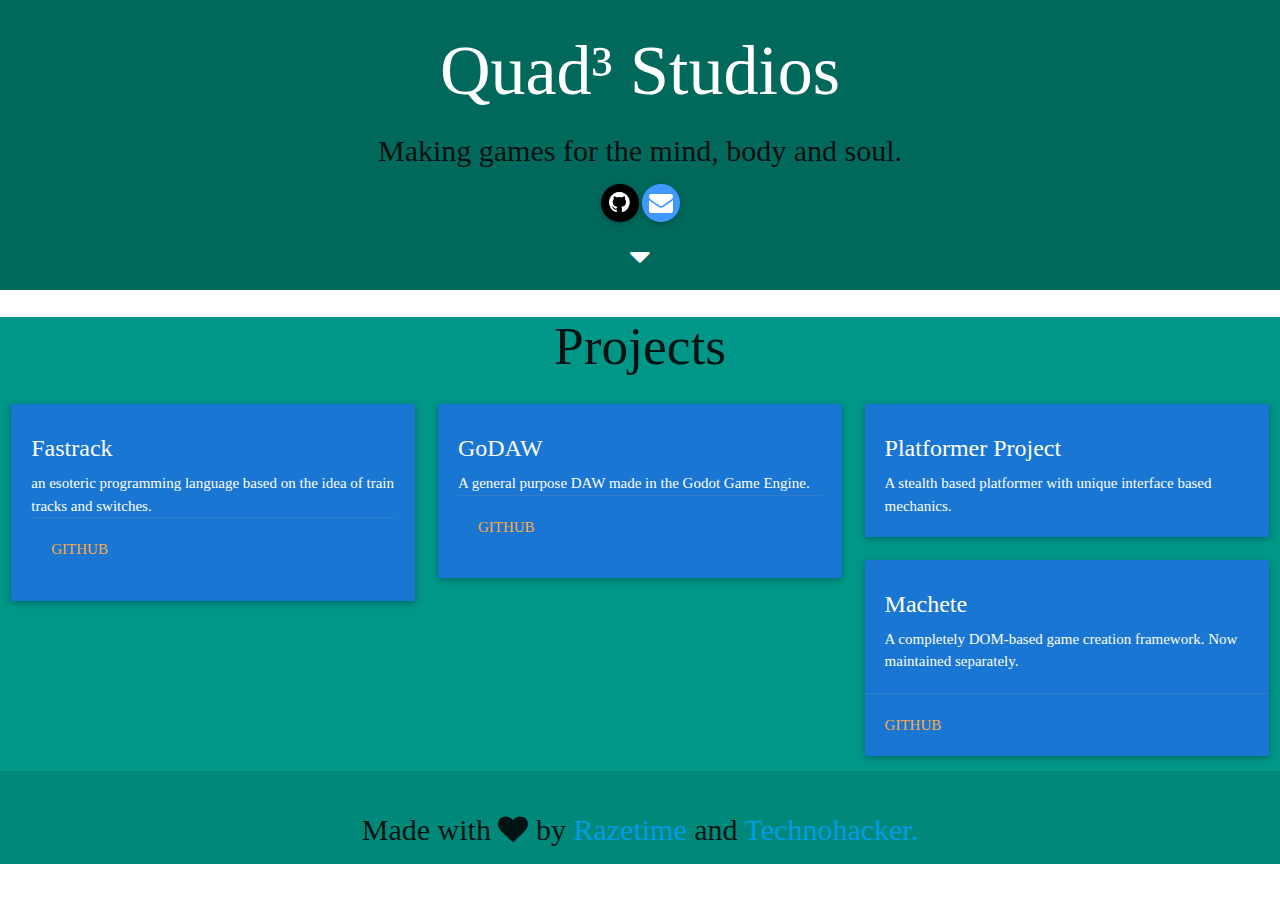
==== commit bb28e840: "Merge pull request #2 from abhinav3967/patch-1" ====
--- a/index.html
+++ b/index.html
@@ -110,7 +110,7 @@
             <div class="card blue darken-2">
                 <div class="card-content white-text">
                     <span class="card-title">GoDAW</span>
-                    <p>An LMMS-like audio production program made for the Godot Game Engine.</p>
+                    <p>A general purpose DAW made in the Godot Game Engine.</p>
                     <div class="card-action">
                         <a href="https://github.com/QuadCubedStudios/GoDAW">Github</a>
                     </div>
